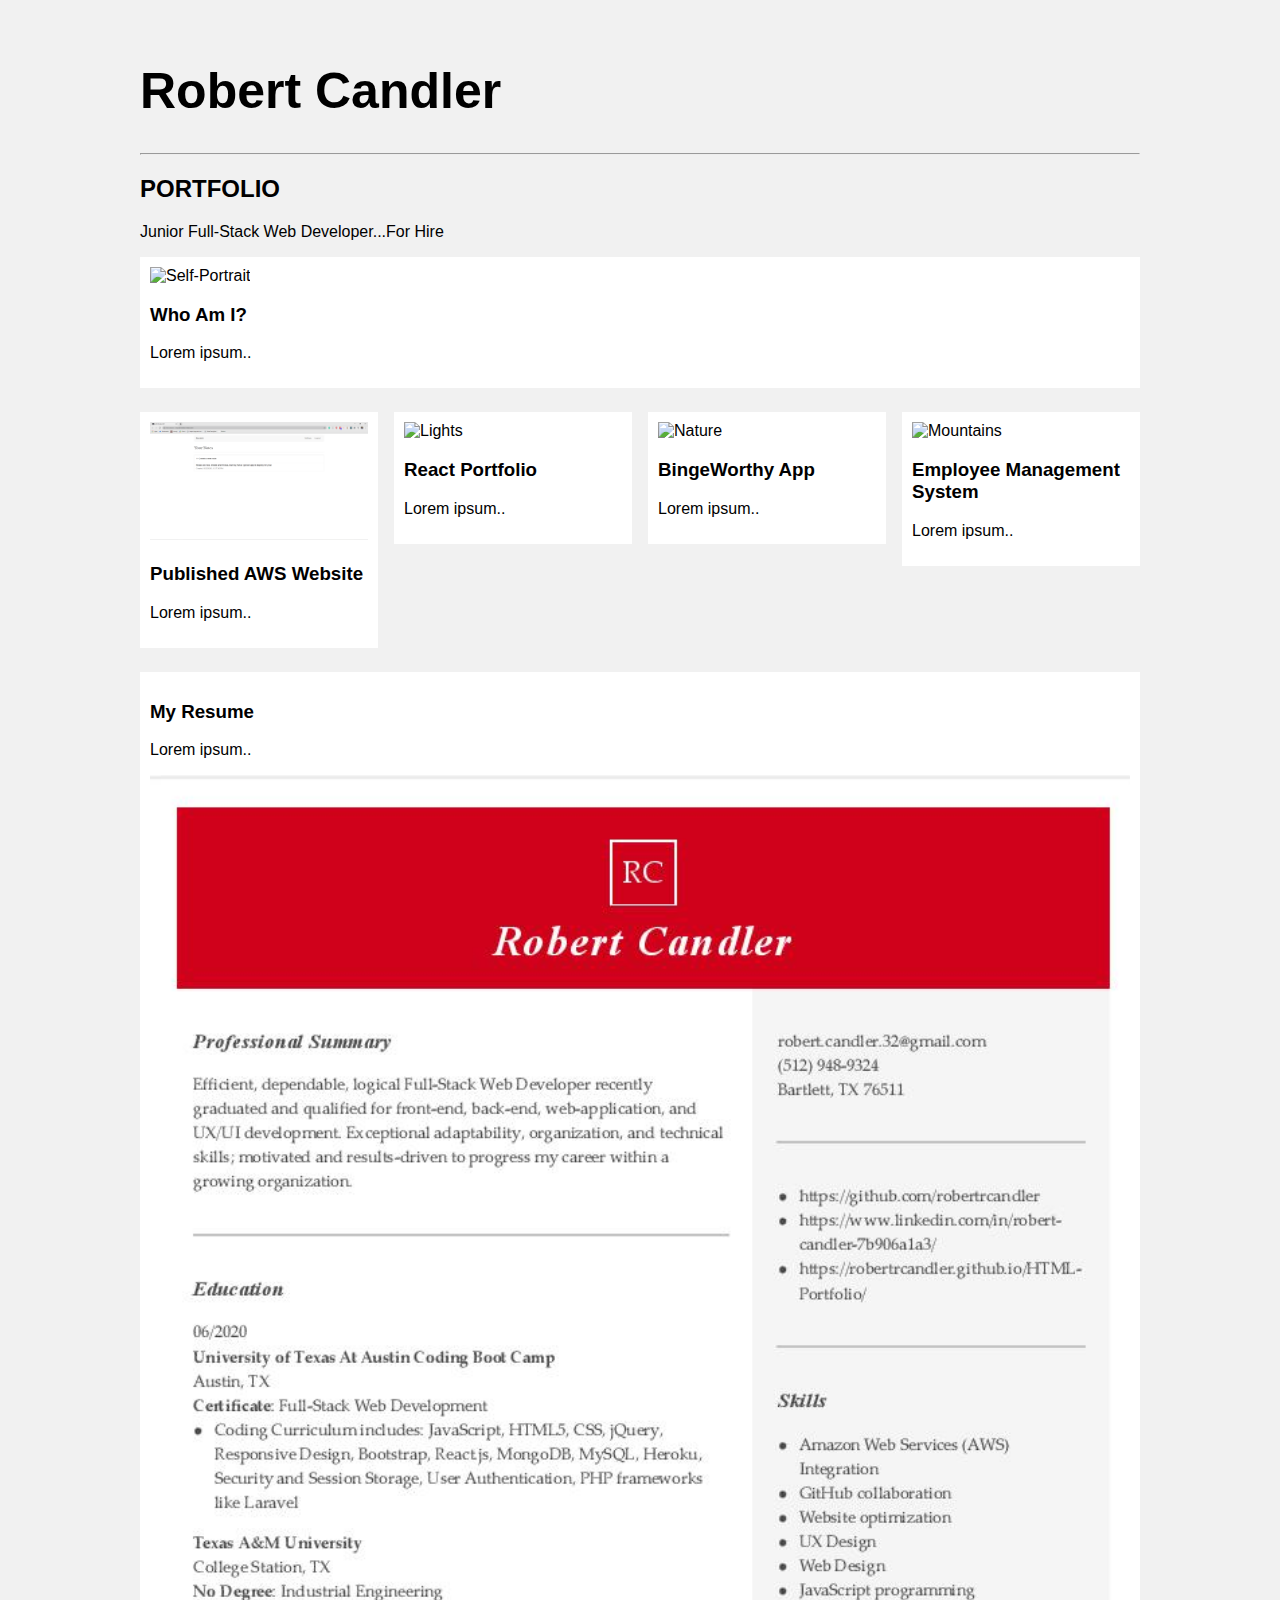
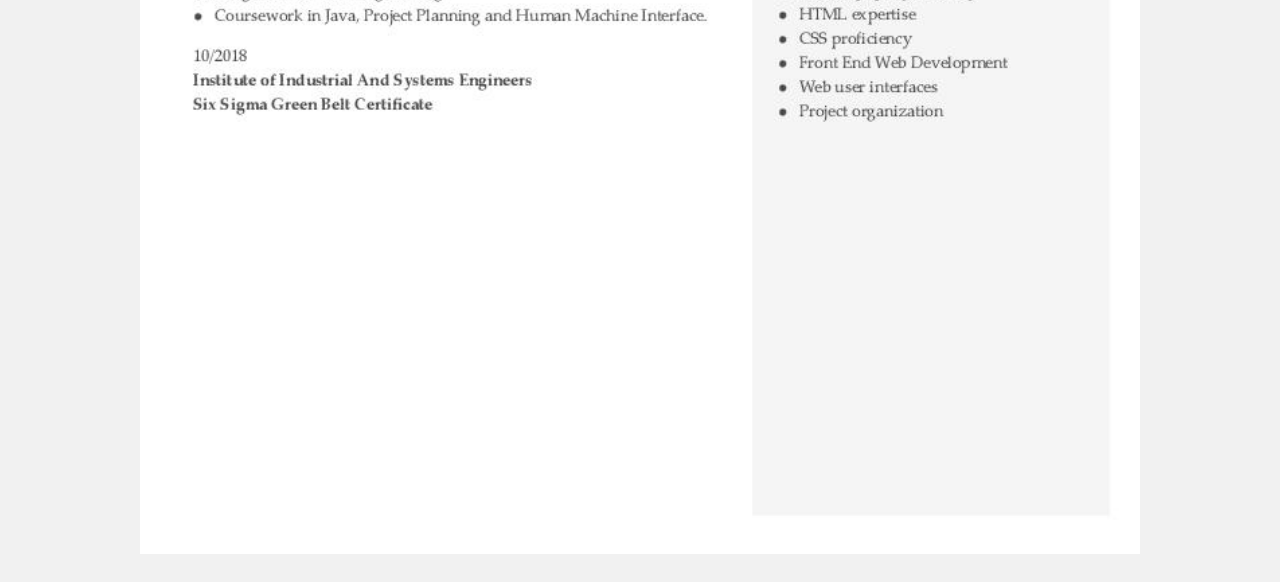
==== index.html @ 7c2776e1 "css overhaul in progress" ====
<!DOCTYPE html>
<html lang="en">
<head>
    <meta charset="UTF-8">
    <meta name="viewport" content="width=device-width, initial-scale=1.0">
    <link rel="icon" href="./pictures/rc-favicon.png">
    <title>Portfolio</title>
    <link rel="stylesheet" href="https://stackpath.bootstrapcdn.com/bootstrap/4.5.1/css/bootstrap.min.css" integrity="sha384-VCmXjywReHh4PwowAiWNagnWcLhlEJLA5buUprzK8rxFgeH0kww/aWY76TfkUoSX" crossorigin="anonymous">
    <link rel="stylesheet" href="style.css" />
</head>

<body>
<!-- MAIN (Center website) -->
<div class="main">

    <h1>Robert Candler</h1>
    <hr>
    
    <h2>PORTFOLIO</h2>
    <p>Junior Full-Stack Web Developer...For Hire</p>

    <div class="content">
      <img src="mypic.jpg" alt="Self-Portrait" style="width:100%">
      <h3>Who Am I?</h3>
      <p>Lorem ipsum..</p>
    </div>
    
    <!-- Portfolio Gallery Grid -->
    <div class="row">
      <div class="column">
        <div class="content">
          <img src="./pictures/AWS.png" alt="AWS" style="width:100%">
          <h3>Published AWS Website</h3>
          <p>Lorem ipsum..</p>
          <!-- http://my-serverless-notes.com/
          https://github.com/robertrcandler/serverless-notes-client
         https://github.com/robertrcandler/serverless-notes-->
        </div>
      </div>
      <div class="column">
        <div class="content">
          <img src="lights.jpg" alt="Lights" style="width:100%">
          <h3>React Portfolio</h3>
          <p>Lorem ipsum..</p>
        </div>
      </div>
      <div class="column">
        <div class="content">
          <img src="nature.jpg" alt="Nature" style="width:100%">
          <h3>BingeWorthy App</h3>
          <p>Lorem ipsum..</p>
          <!-- https://github.com/mmejares/project2_BingeWorthy
          https://production-binge-worthy.herokuapp.com/ -->
        </div>
      </div>
      <div class="column">
        <div class="content">
          <img src="mountains.jpg" alt="Mountains" style="width:100%">
          <h3>Employee Management System</h3>
          <p>Lorem ipsum..</p>
          <!-- https://github.com/robertrcandler/H12-Employee-Management-System -->
        </div>
      </div>
    </div>
    
    <div class="content">
      <h3>My Resume</h3>
      <p>Lorem ipsum..</p>
      <img src="./pictures/resume1-page-001.jpg" alt="Resume" style="width:100%">
      
    </div>
    
 
  </div>
  <!-- END MAIN -->
</body>
</html>
---- style.css ----
* {
    box-sizing: border-box;
  }
  
  body {
    background-color: #f1f1f1;
    padding: 20px;
    font-family: Arial;
  }
  
  /* Center website */
  .main {
    max-width: 1000px;
    margin: auto;
  }
  
  h1 {
    font-size: 50px;
    word-break: break-all;
  }
  
  .row {
    margin: 8px -16px;
  }
  
  /* Add padding BETWEEN each column (if you want) */
  .row,
  .row > .column {
    padding: 8px;
  }
  
  /* Create four equal columns that floats next to each other */
  .column {
    float: left;
    width: 25%;
  }
  
  /* Clear floats after rows */
  .row:after {
    content: "";
    display: table;
    clear: both;
  }
  
  /* Content */
  .content {
    background-color: white;
    padding: 10px;
  }
  
  /* Responsive layout - makes a two column-layout instead of four columns */
  @media screen and (max-width: 900px) {
    .column {
      width: 50%;
    }
  }
  
  /* Responsive layout - makes the two columns stack on top of each other instead of next to each other */
  @media screen and (max-width: 600px) {
    .column {
      width: 100%;
    }
  }
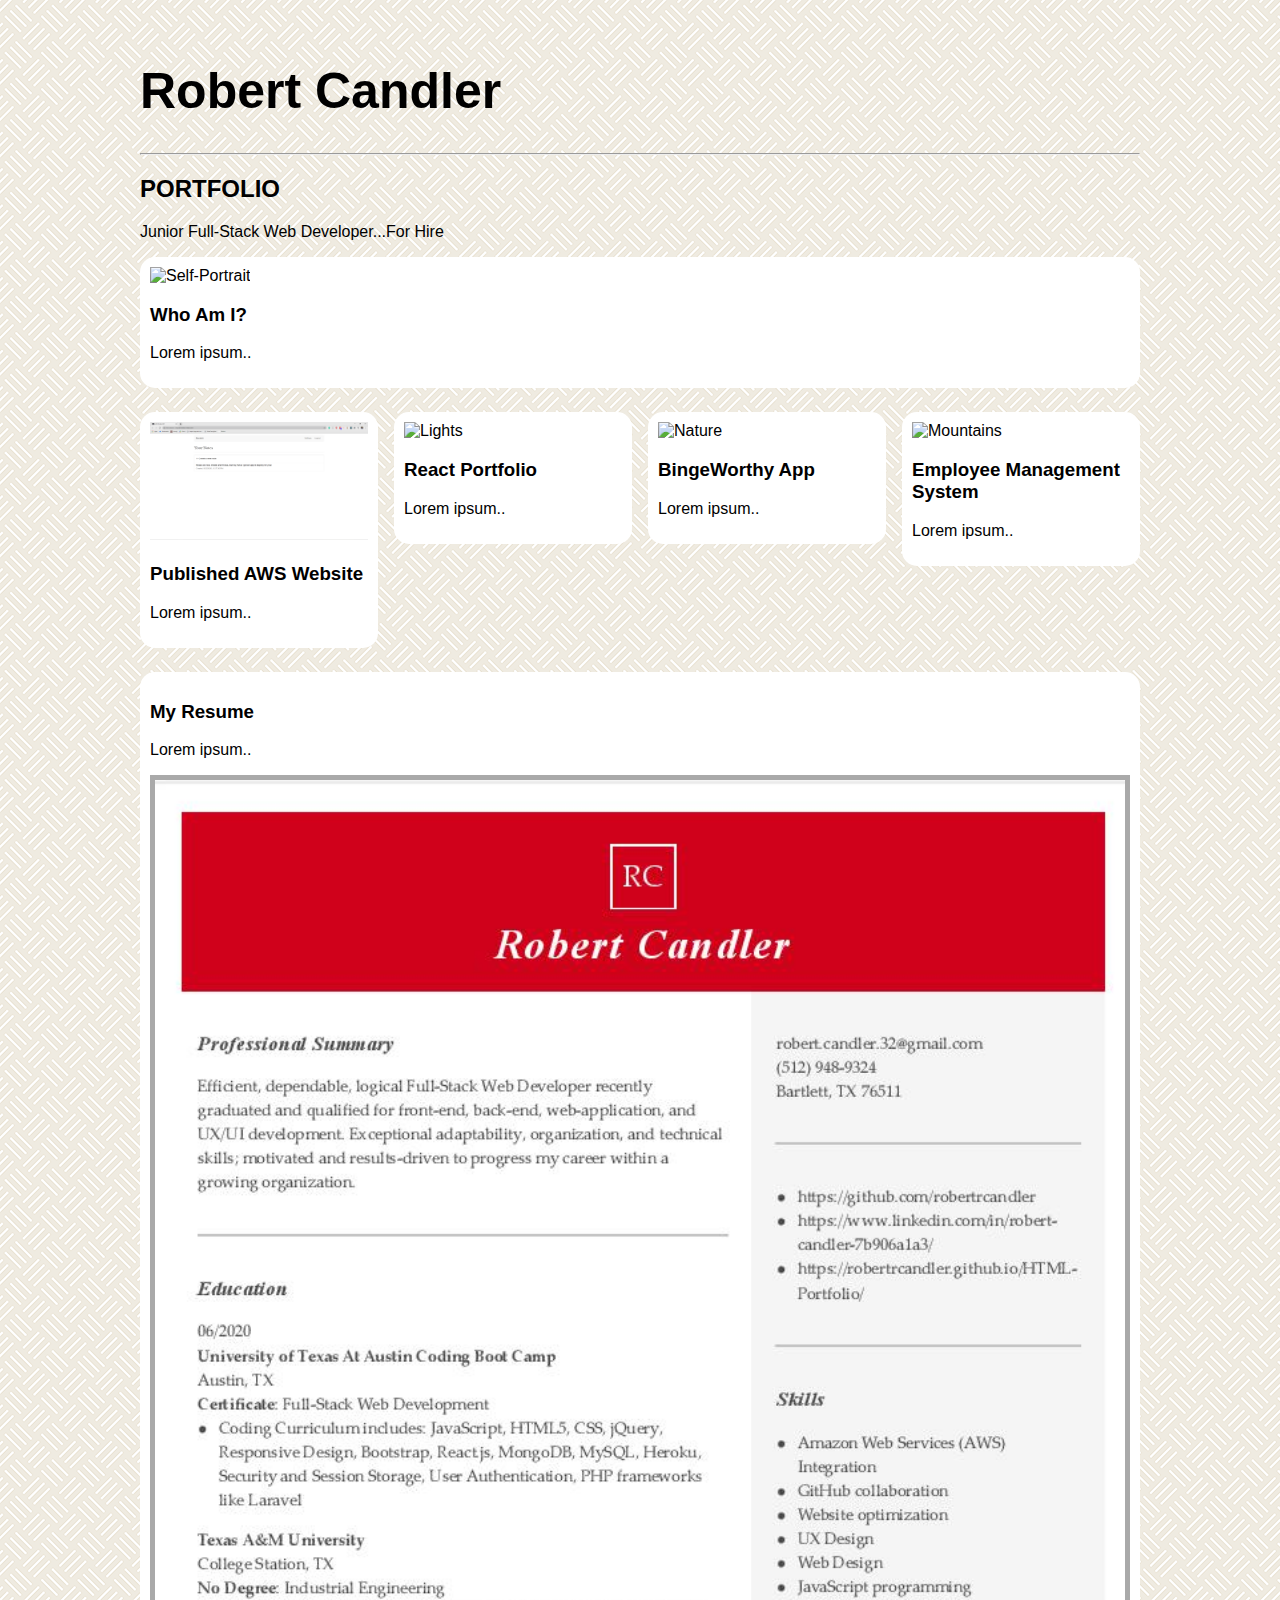
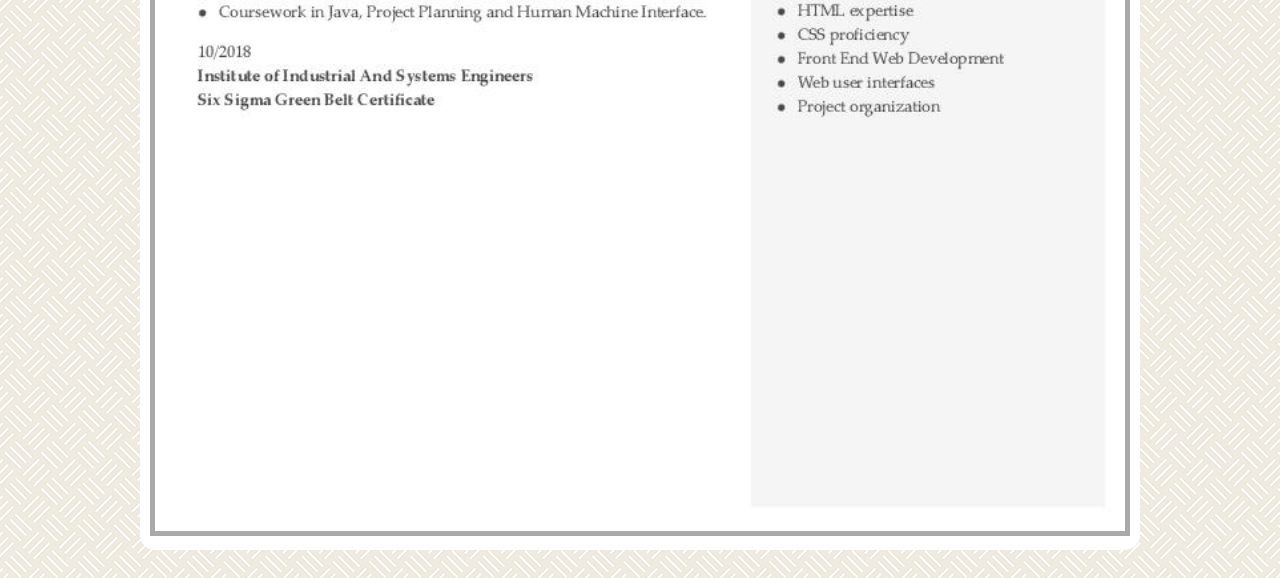
==== commit 965ecfeb: "css overhaul in progress" ====
--- a/index.html
+++ b/index.html
@@ -66,7 +66,7 @@
     <div class="content">
       <h3>My Resume</h3>
       <p>Lorem ipsum..</p>
-      <img src="./pictures/resume1-page-001.jpg" alt="Resume" style="width:100%">
+      <img src="./pictures/resume1-page-001.jpg" alt="Resume" style="width:100%; border: 5px solid darkgray;">
       
     </div>
     
--- a/style.css
+++ b/style.css
@@ -3,7 +3,8 @@
   }
   
   body {
-    background-color: #f1f1f1;
+    background-image: url("./pictures/floor-tile.png");
+    background-repeat: repeat;
     padding: 20px;
     font-family: Arial;
   }
@@ -46,6 +47,7 @@
   .content {
     background-color: white;
     padding: 10px;
+    border-radius: 15px;
   }
   
   /* Responsive layout - makes a two column-layout instead of four columns */
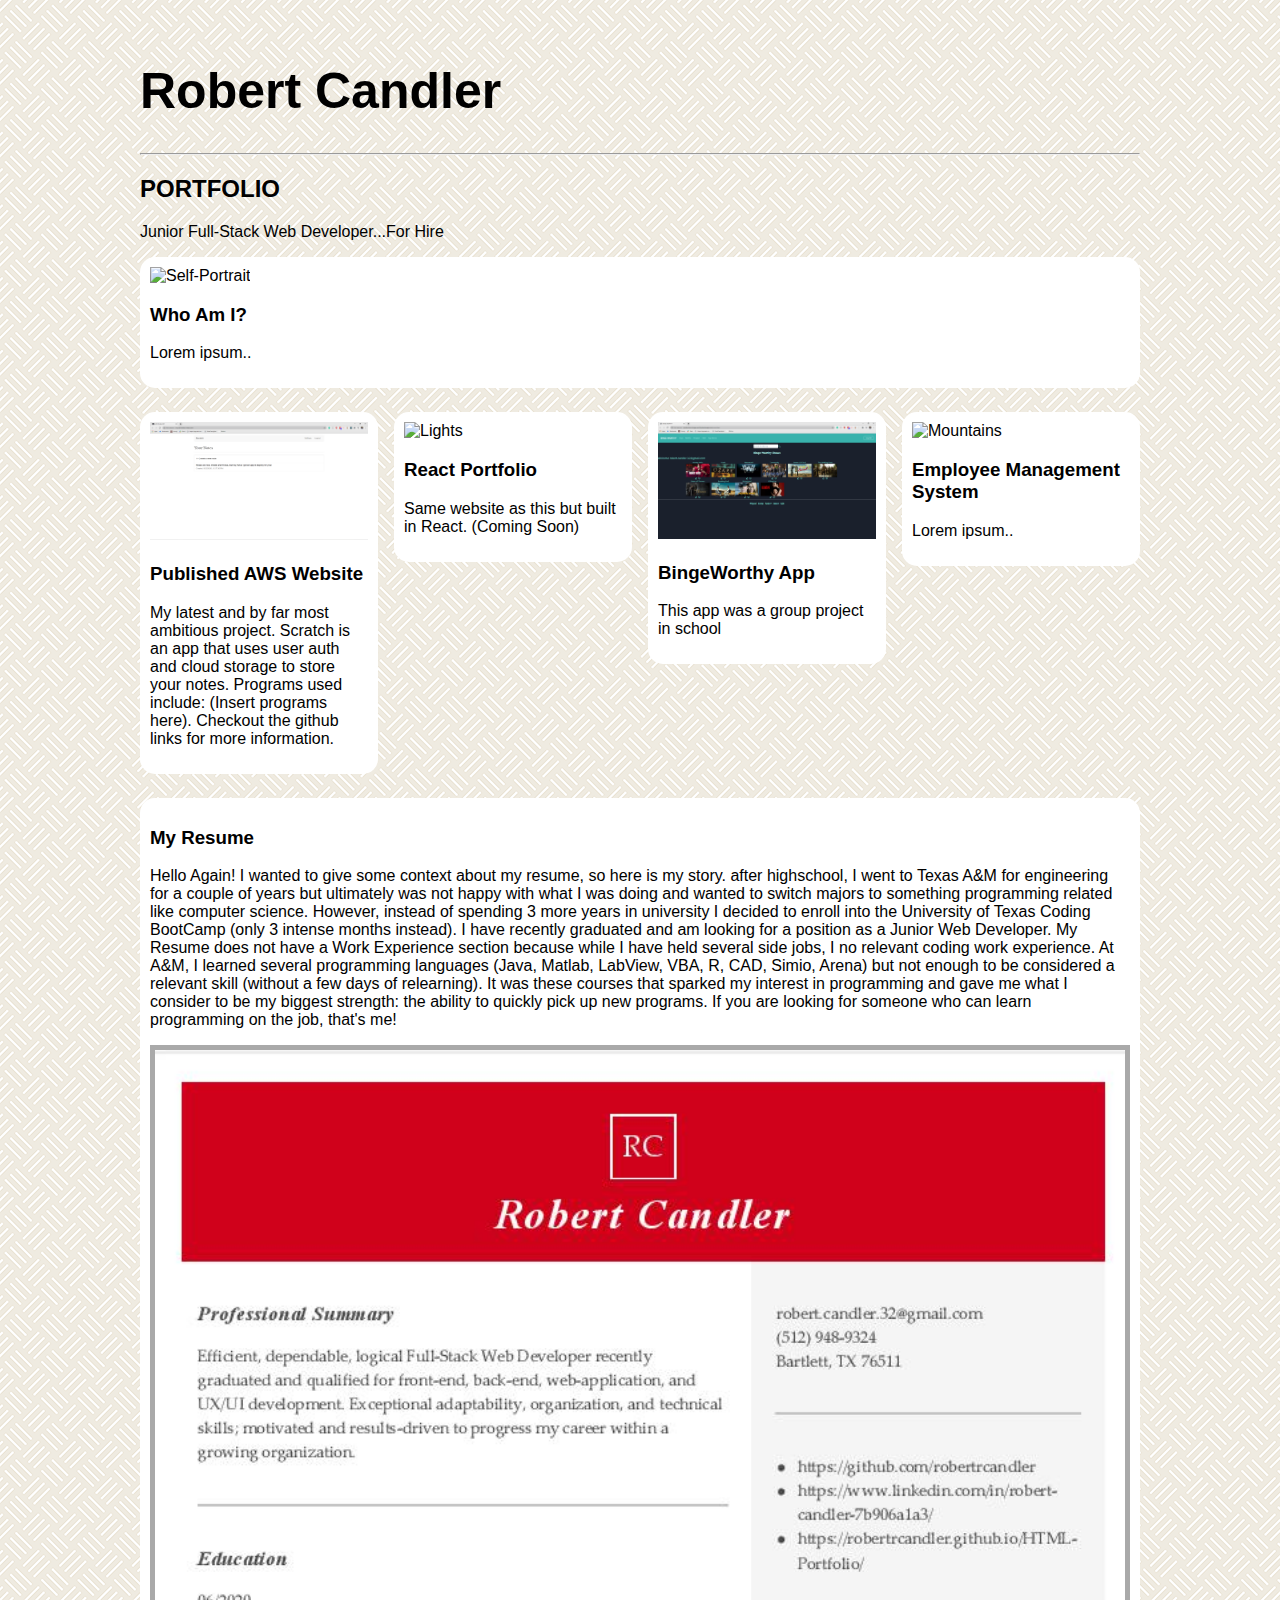
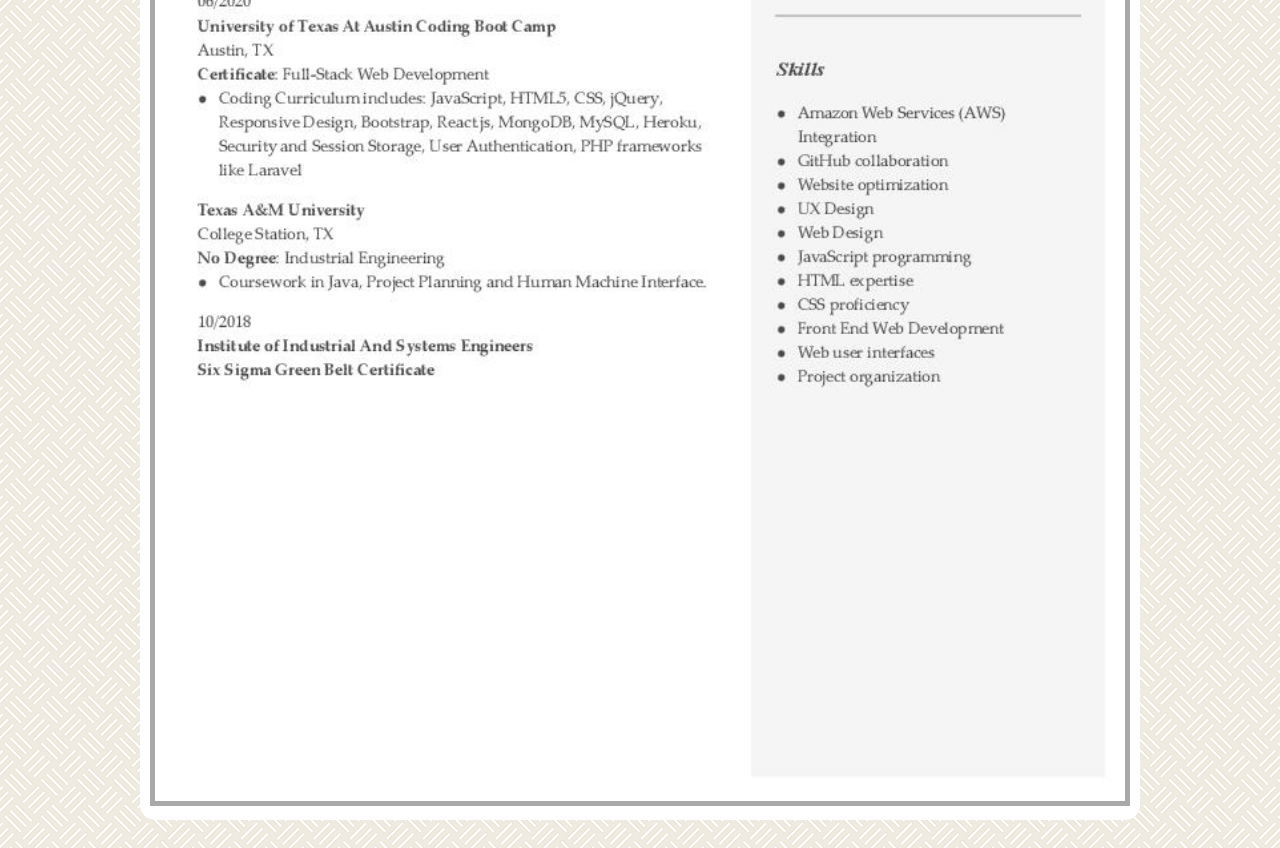
==== commit 620a6d12: "writing bios" ====
--- a/index.html
+++ b/index.html
@@ -31,7 +31,10 @@
         <div class="content">
           <img src="./pictures/AWS.png" alt="AWS" style="width:100%">
           <h3>Published AWS Website</h3>
-          <p>Lorem ipsum..</p>
+          <p>My latest and by far most ambitious project. Scratch is an app that uses user auth and cloud storage to store your notes. 
+            Programs used include: (Insert programs here).
+            Checkout the github links for more information.
+          </p>
           <!-- http://my-serverless-notes.com/
           https://github.com/robertrcandler/serverless-notes-client
          https://github.com/robertrcandler/serverless-notes-->
@@ -41,14 +44,14 @@
         <div class="content">
           <img src="lights.jpg" alt="Lights" style="width:100%">
           <h3>React Portfolio</h3>
-          <p>Lorem ipsum..</p>
+          <p>Same website as this but built in React. (Coming Soon)</p>
         </div>
       </div>
       <div class="column">
         <div class="content">
-          <img src="nature.jpg" alt="Nature" style="width:100%">
+          <img src="./pictures/bingeworthy.png" alt="BingeWorthy App" style="width:100%">
           <h3>BingeWorthy App</h3>
-          <p>Lorem ipsum..</p>
+          <p>This app was a group project in school</p>
           <!-- https://github.com/mmejares/project2_BingeWorthy
           https://production-binge-worthy.herokuapp.com/ -->
         </div>
@@ -65,7 +68,14 @@
     
     <div class="content">
       <h3>My Resume</h3>
-      <p>Lorem ipsum..</p>
+      <p>Hello Again! I wanted to give some context about my resume, so here is my story. after highschool, I went to Texas A&M for engineering for a couple of years but ultimately 
+        was not happy with what I was doing and wanted to switch
+        majors to something programming related like computer science. However, instead of spending 3 more years in university I decided to enroll into the University of Texas
+        Coding BootCamp (only 3 intense months instead). I have recently graduated and am looking for a position as a Junior Web Developer. My Resume does not have a Work Experience
+        section because while I have held several side jobs, I no relevant coding work experience. At A&M, I learned several programming languages (Java, Matlab, LabView, VBA, R, 
+        CAD, Simio, Arena) but not enough to be considered a relevant skill (without a few days of relearning). It was these courses that sparked my interest in programming and gave
+        me what I consider to be my biggest strength: the ability to quickly pick up new programs. If you are looking for someone who can learn programming on the job, that's me!
+      </p>
       <img src="./pictures/resume1-page-001.jpg" alt="Resume" style="width:100%; border: 5px solid darkgray;">
       
     </div>
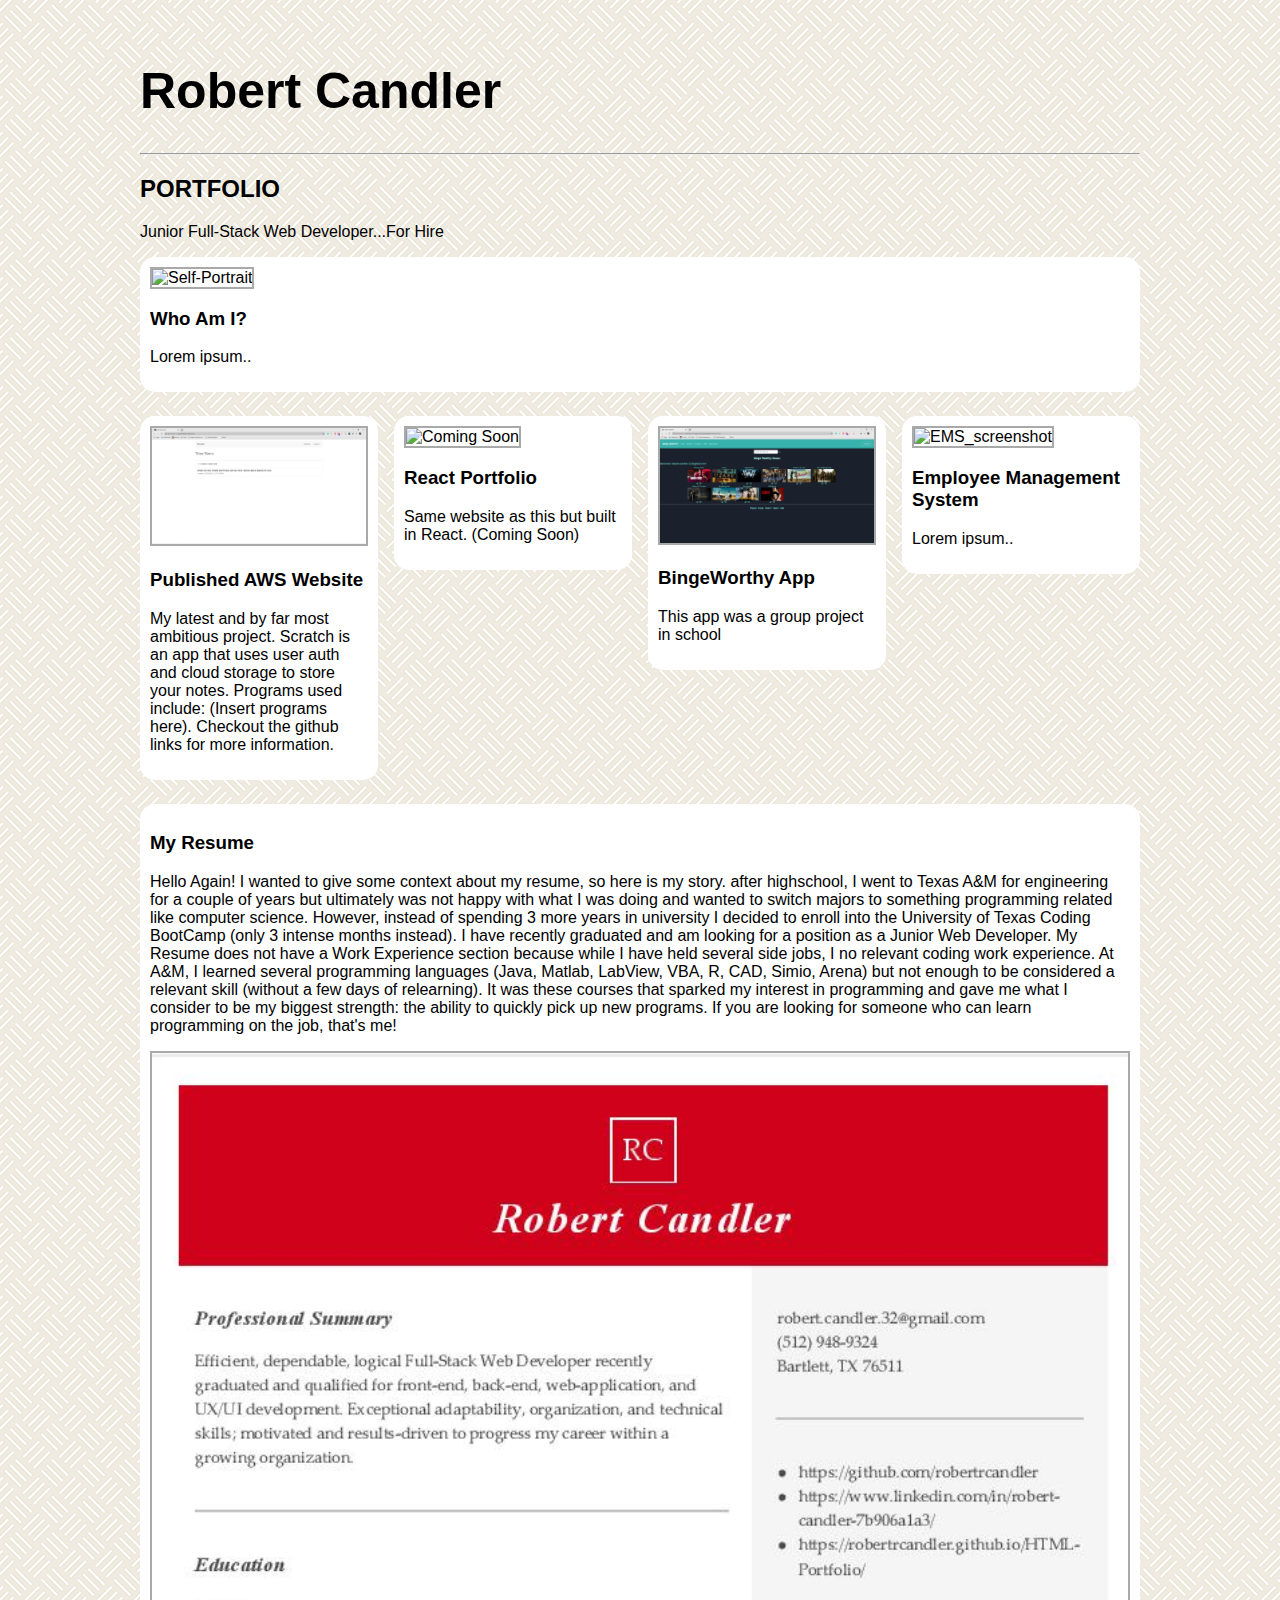
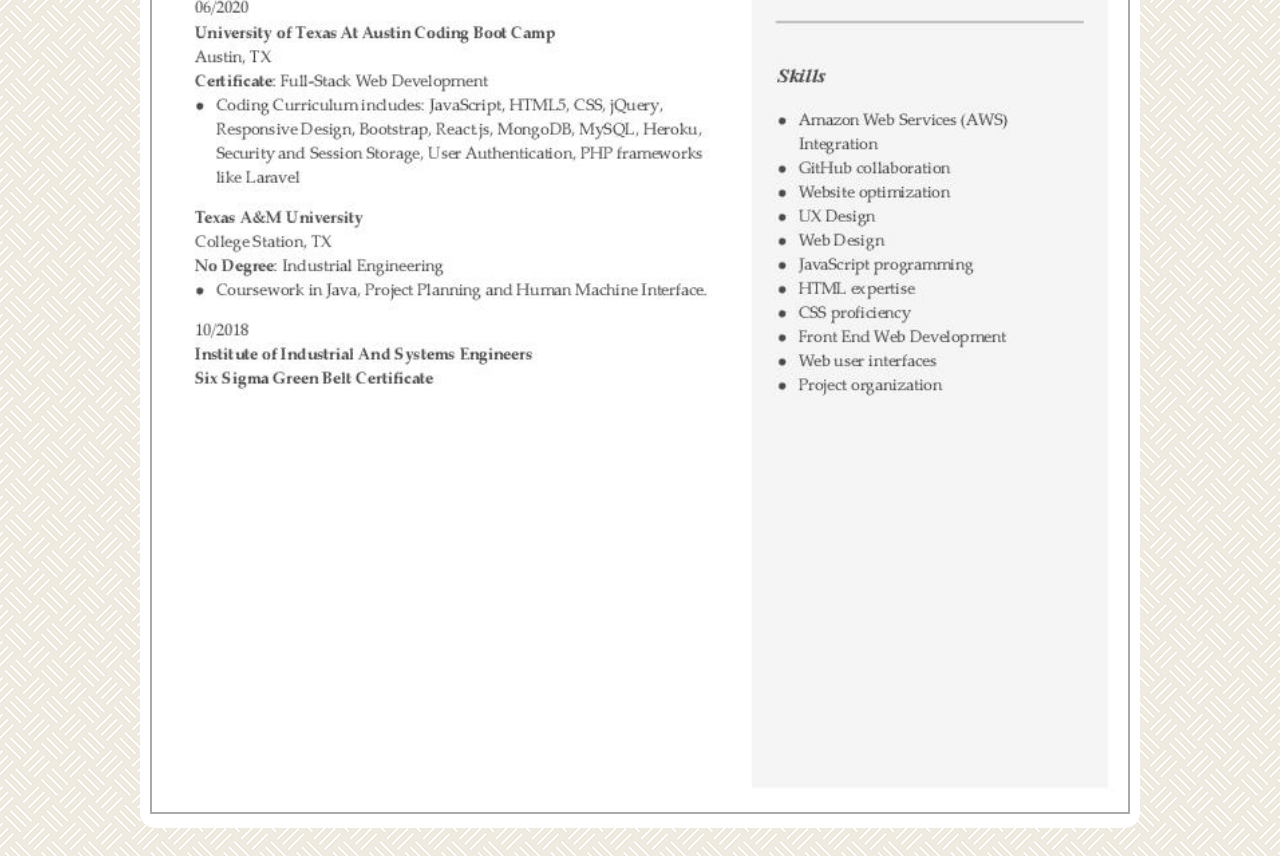
==== commit 9df45703: "writing bios" ====
--- a/index.html
+++ b/index.html
@@ -42,7 +42,7 @@
       </div>
       <div class="column">
         <div class="content">
-          <img src="lights.jpg" alt="Lights" style="width:100%">
+          <img src="lights.jpg" alt="Coming Soon" style="width:100%">
           <h3>React Portfolio</h3>
           <p>Same website as this but built in React. (Coming Soon)</p>
         </div>
@@ -58,7 +58,7 @@
       </div>
       <div class="column">
         <div class="content">
-          <img src="mountains.jpg" alt="Mountains" style="width:100%">
+          <img src="mountains.jpg" alt="EMS_screenshot" style="width:100%">
           <h3>Employee Management System</h3>
           <p>Lorem ipsum..</p>
           <!-- https://github.com/robertrcandler/H12-Employee-Management-System -->
@@ -76,7 +76,7 @@
         CAD, Simio, Arena) but not enough to be considered a relevant skill (without a few days of relearning). It was these courses that sparked my interest in programming and gave
         me what I consider to be my biggest strength: the ability to quickly pick up new programs. If you are looking for someone who can learn programming on the job, that's me!
       </p>
-      <img src="./pictures/resume1-page-001.jpg" alt="Resume" style="width:100%; border: 5px solid darkgray;">
+      <img src="./pictures/resume1-page-001.jpg" alt="Resume">
       
     </div>
     
--- a/style.css
+++ b/style.css
@@ -20,6 +20,11 @@
     word-break: break-all;
   }
   
+  img {
+    width: 100%;
+    border: 2px solid darkgray;
+  }
+
   .row {
     margin: 8px -16px;
   }
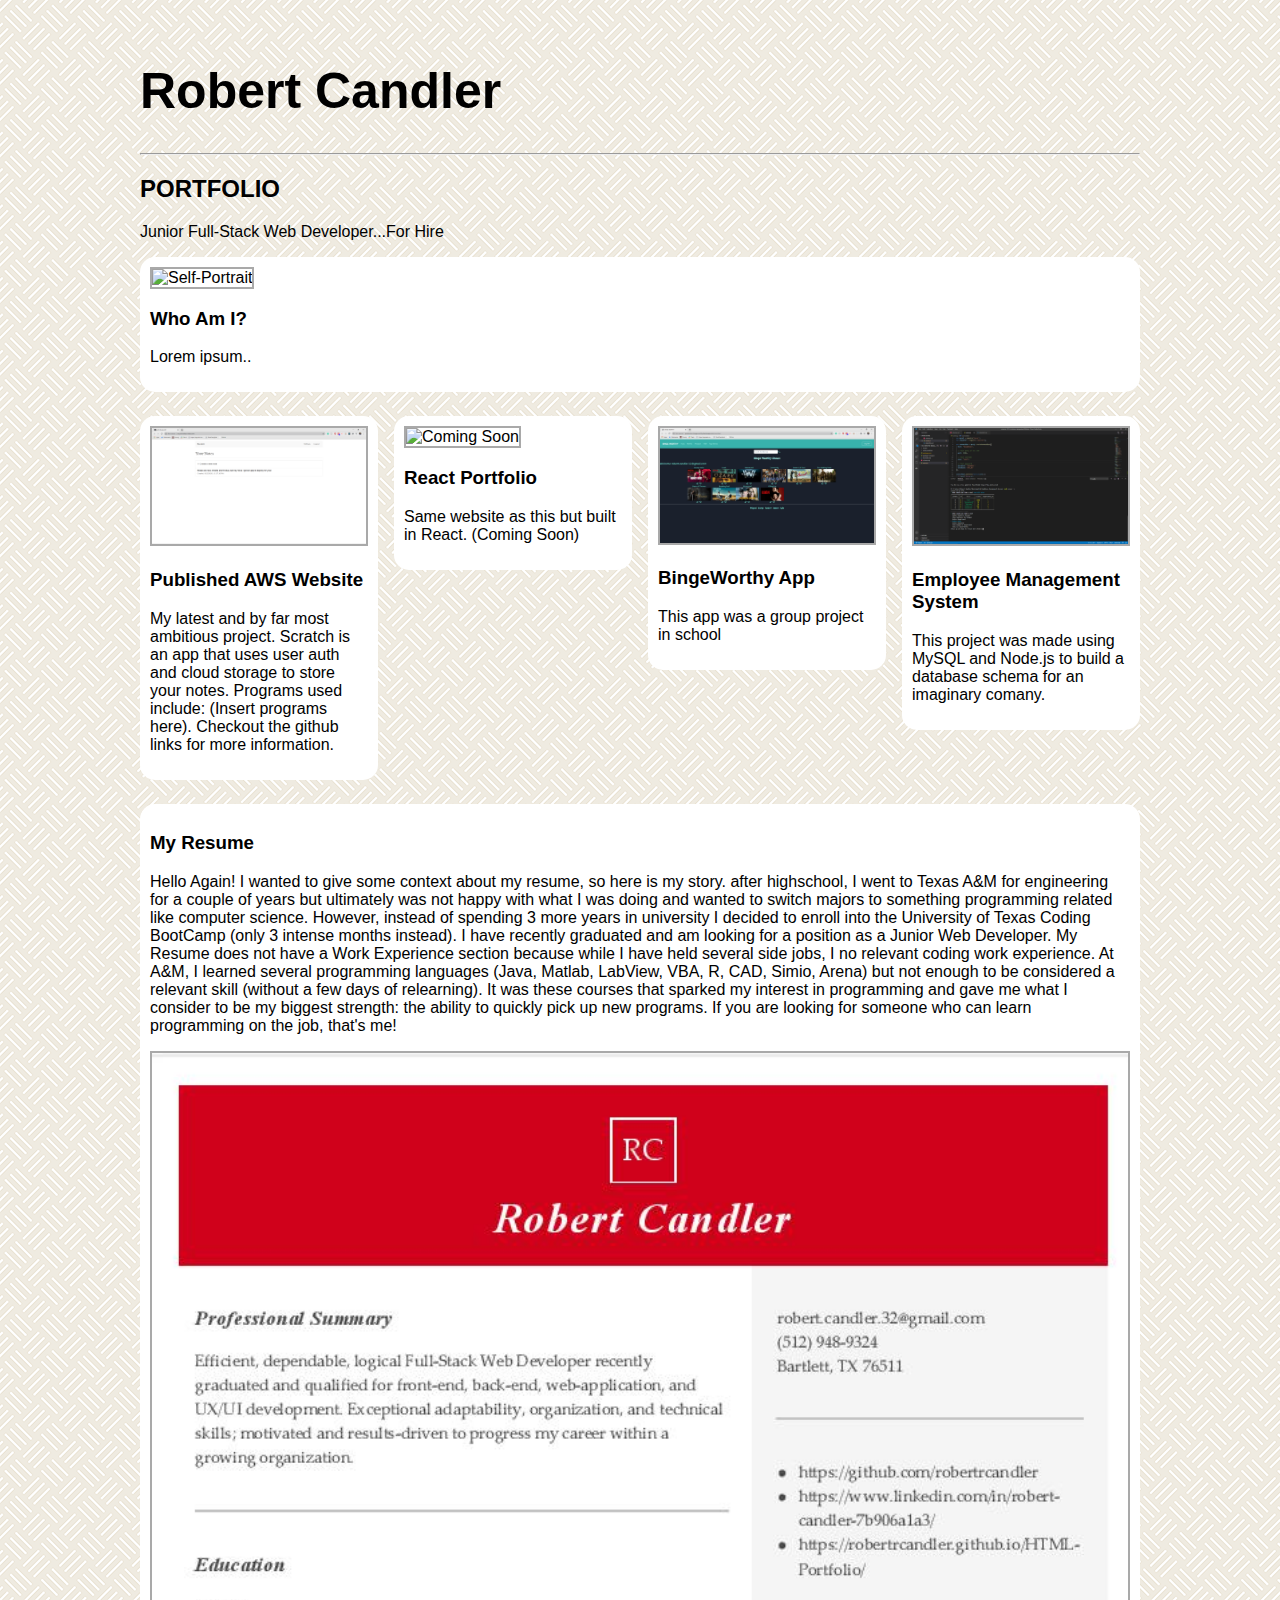
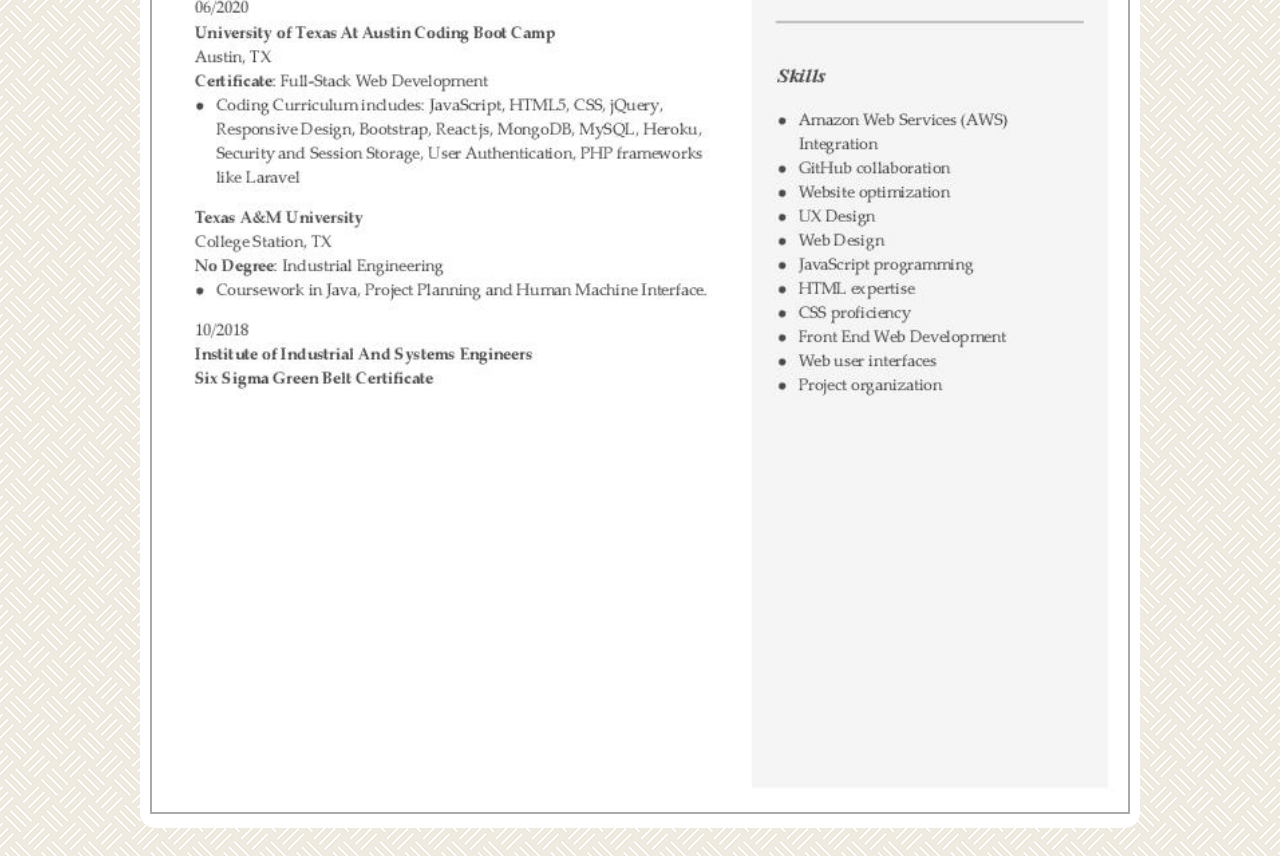
==== commit 0ce28fb3: "adding pdf for download use" ====
--- a/index.html
+++ b/index.html
@@ -58,9 +58,9 @@
       </div>
       <div class="column">
         <div class="content">
-          <img src="mountains.jpg" alt="EMS_screenshot" style="width:100%">
+          <img src="pictures/EMS.png" alt="EMS_screenshot" style="width:100%">
           <h3>Employee Management System</h3>
-          <p>Lorem ipsum..</p>
+          <p>This project was made using MySQL and Node.js to build a database schema for an imaginary comany.</p>
           <!-- https://github.com/robertrcandler/H12-Employee-Management-System -->
         </div>
       </div>
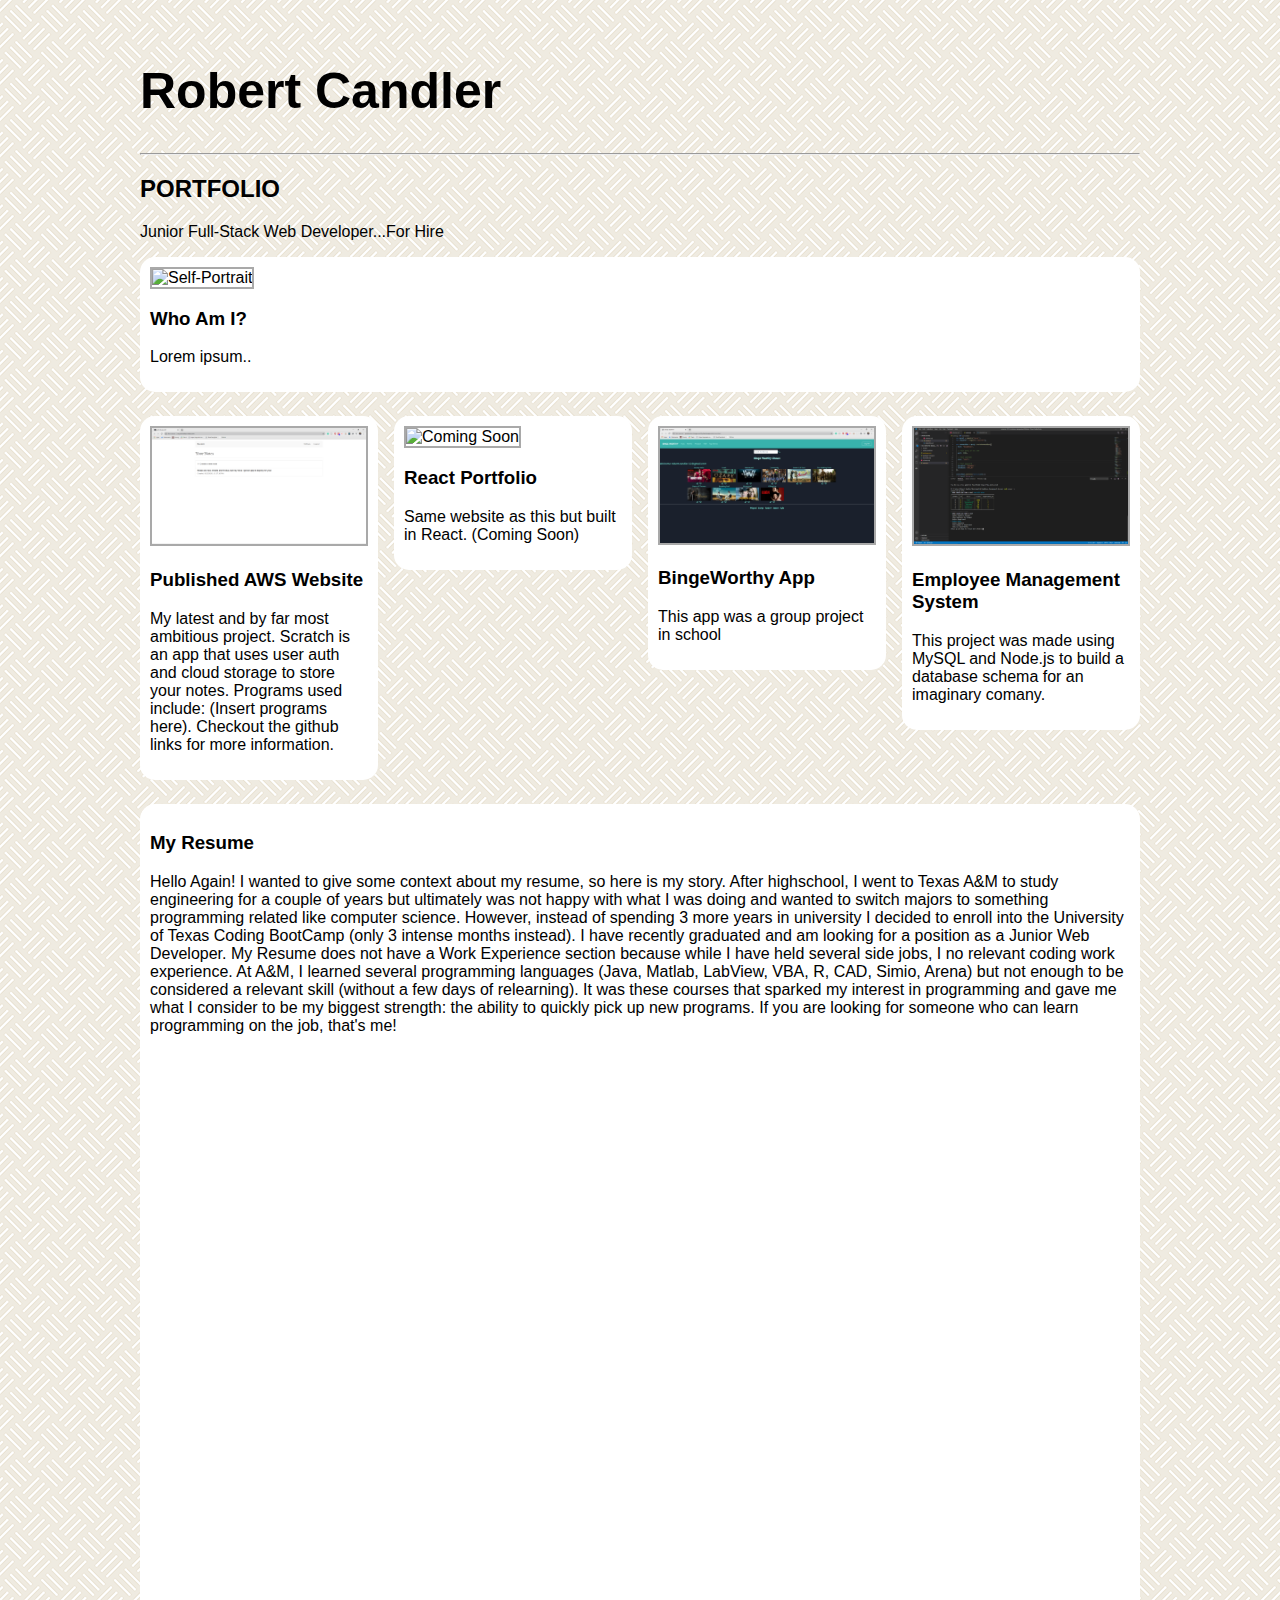
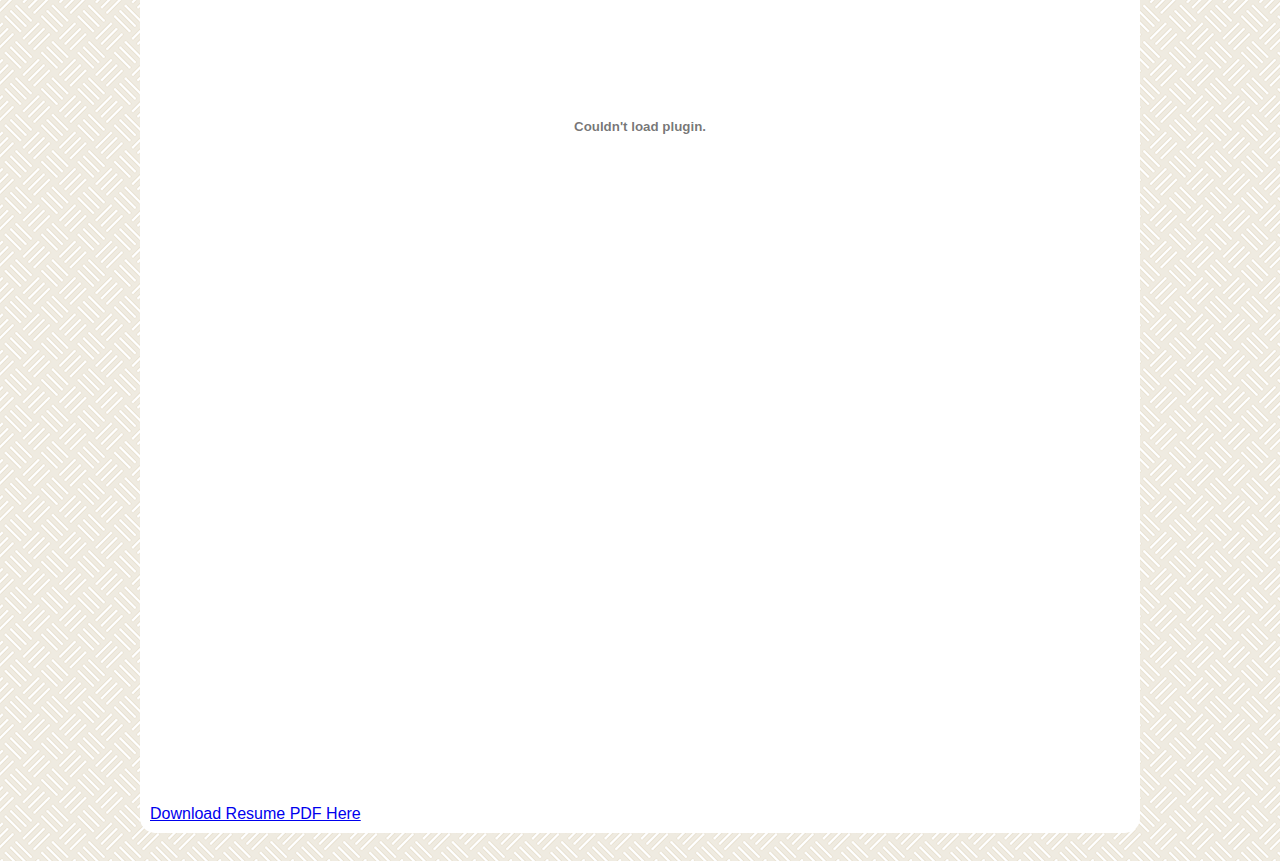
==== commit ec2412ff: "added resume" ====
--- a/index.html
+++ b/index.html
@@ -68,16 +68,17 @@
     
     <div class="content">
       <h3>My Resume</h3>
-      <p>Hello Again! I wanted to give some context about my resume, so here is my story. after highschool, I went to Texas A&M for engineering for a couple of years but ultimately 
-        was not happy with what I was doing and wanted to switch
+      <p>Hello Again! I wanted to give some context about my resume, so here is my story. After highschool, I went to Texas A&M to study engineering for a couple of years but 
+        ultimately was not happy with what I was doing and wanted to switch
         majors to something programming related like computer science. However, instead of spending 3 more years in university I decided to enroll into the University of Texas
         Coding BootCamp (only 3 intense months instead). I have recently graduated and am looking for a position as a Junior Web Developer. My Resume does not have a Work Experience
         section because while I have held several side jobs, I no relevant coding work experience. At A&M, I learned several programming languages (Java, Matlab, LabView, VBA, R, 
         CAD, Simio, Arena) but not enough to be considered a relevant skill (without a few days of relearning). It was these courses that sparked my interest in programming and gave
         me what I consider to be my biggest strength: the ability to quickly pick up new programs. If you are looking for someone who can learn programming on the job, that's me!
       </p>
-      <img src="./pictures/resume1-page-001.jpg" alt="Resume">
-      
+      <!-- <img src="./pictures/resume1-page-001.jpg" alt="Resume"> -->
+      <embed src="./pictures/resume1.pdf" type="application/pdf" width="100%" height="1350px"/>
+      <a href="pictures/resume2.pdf" target="_blank" download>Download Resume PDF Here</a>
     </div>
     
  
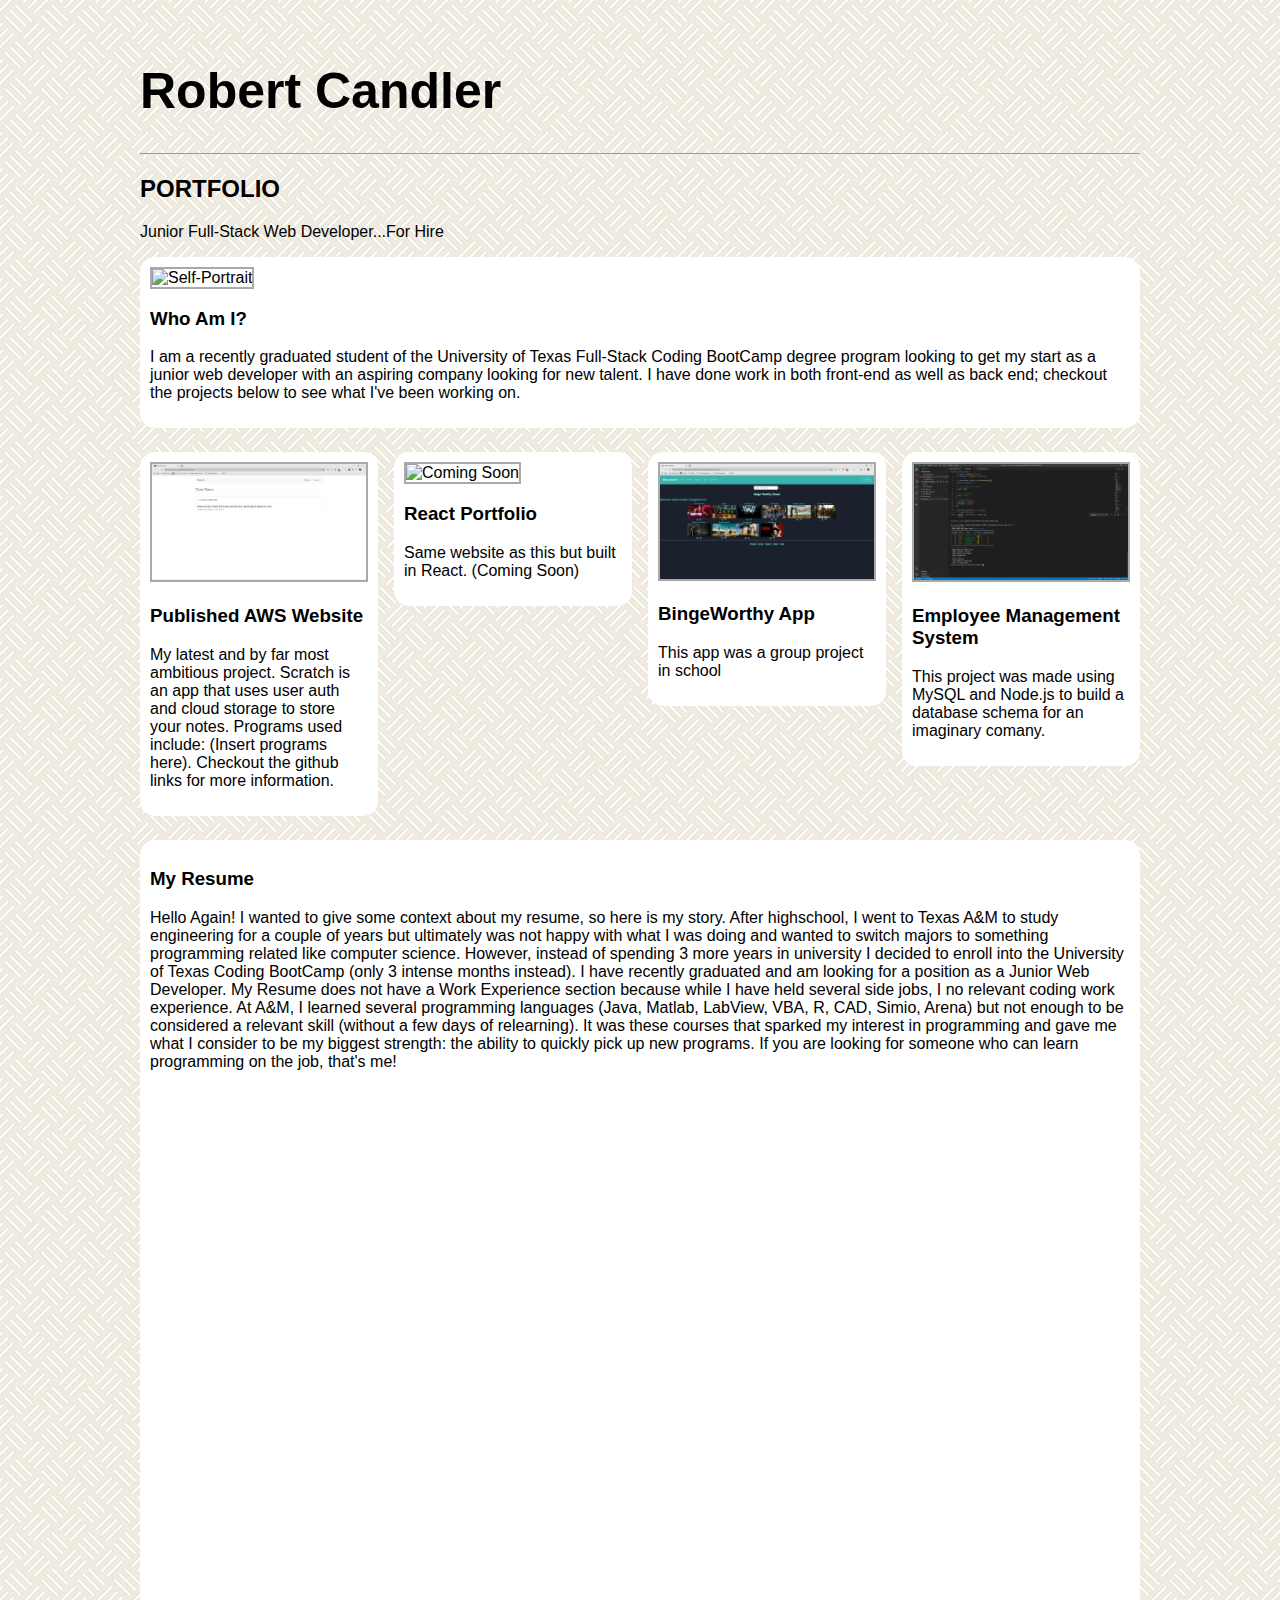
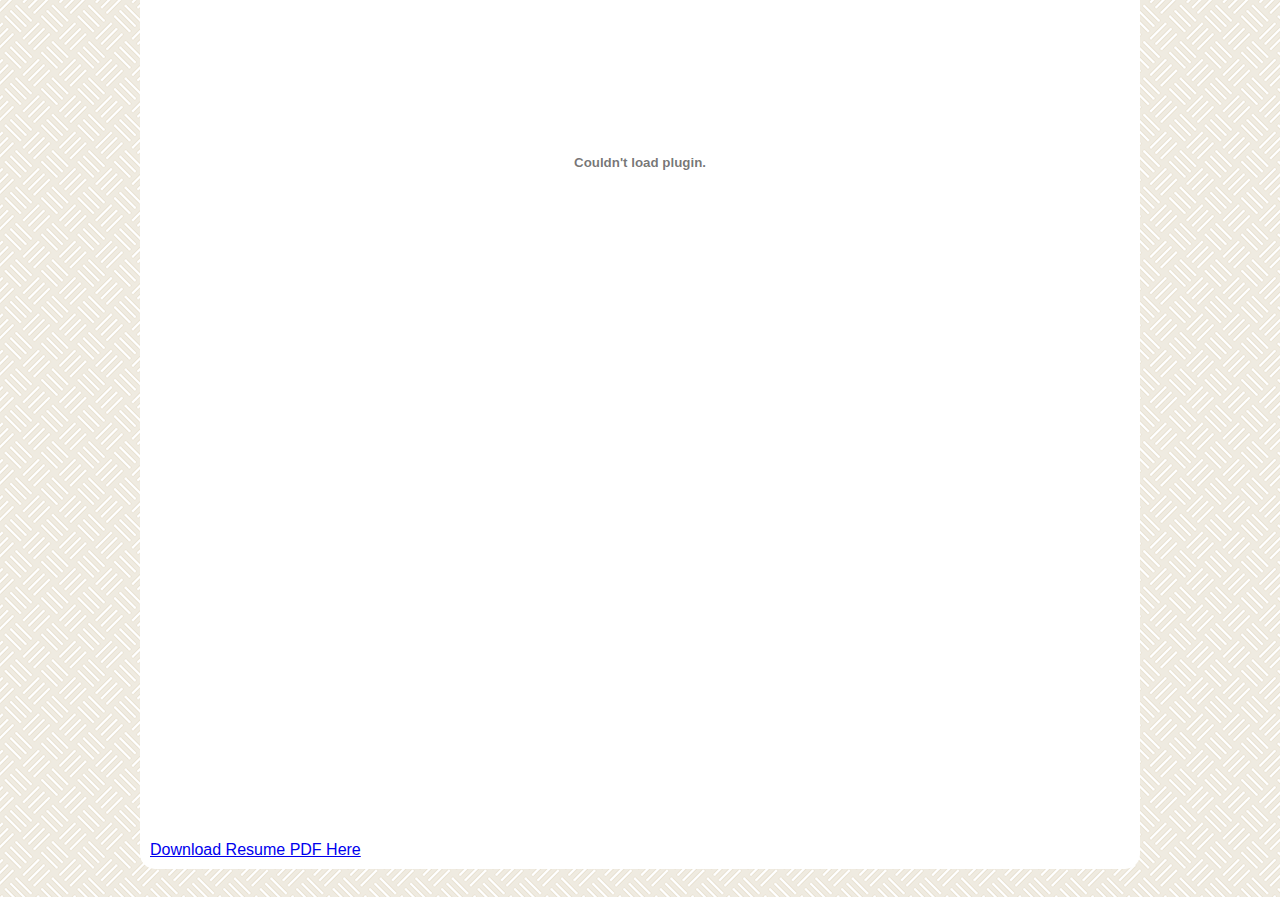
==== commit 7d4ad13a: "minor additions" ====
--- a/index.html
+++ b/index.html
@@ -22,7 +22,10 @@
     <div class="content">
       <img src="mypic.jpg" alt="Self-Portrait" style="width:100%">
       <h3>Who Am I?</h3>
-      <p>Lorem ipsum..</p>
+      <p>I am a recently graduated student of the University of Texas Full-Stack Coding BootCamp degree program looking
+        to get my start as a junior web developer with an aspiring company looking for new talent. I have done work in 
+        both front-end as well as back end; checkout the projects below to see what I've been working on.
+      </p>
     </div>
     
     <!-- Portfolio Gallery Grid -->
@@ -77,7 +80,7 @@
         me what I consider to be my biggest strength: the ability to quickly pick up new programs. If you are looking for someone who can learn programming on the job, that's me!
       </p>
       <!-- <img src="./pictures/resume1-page-001.jpg" alt="Resume"> -->
-      <embed src="./pictures/resume1.pdf" type="application/pdf" width="100%" height="1350px"/>
+      <embed src="./pictures/resume2.pdf" type="application/pdf" width="100%" height="1350px"/>
       <a href="pictures/resume2.pdf" target="_blank" download>Download Resume PDF Here</a>
     </div>
     
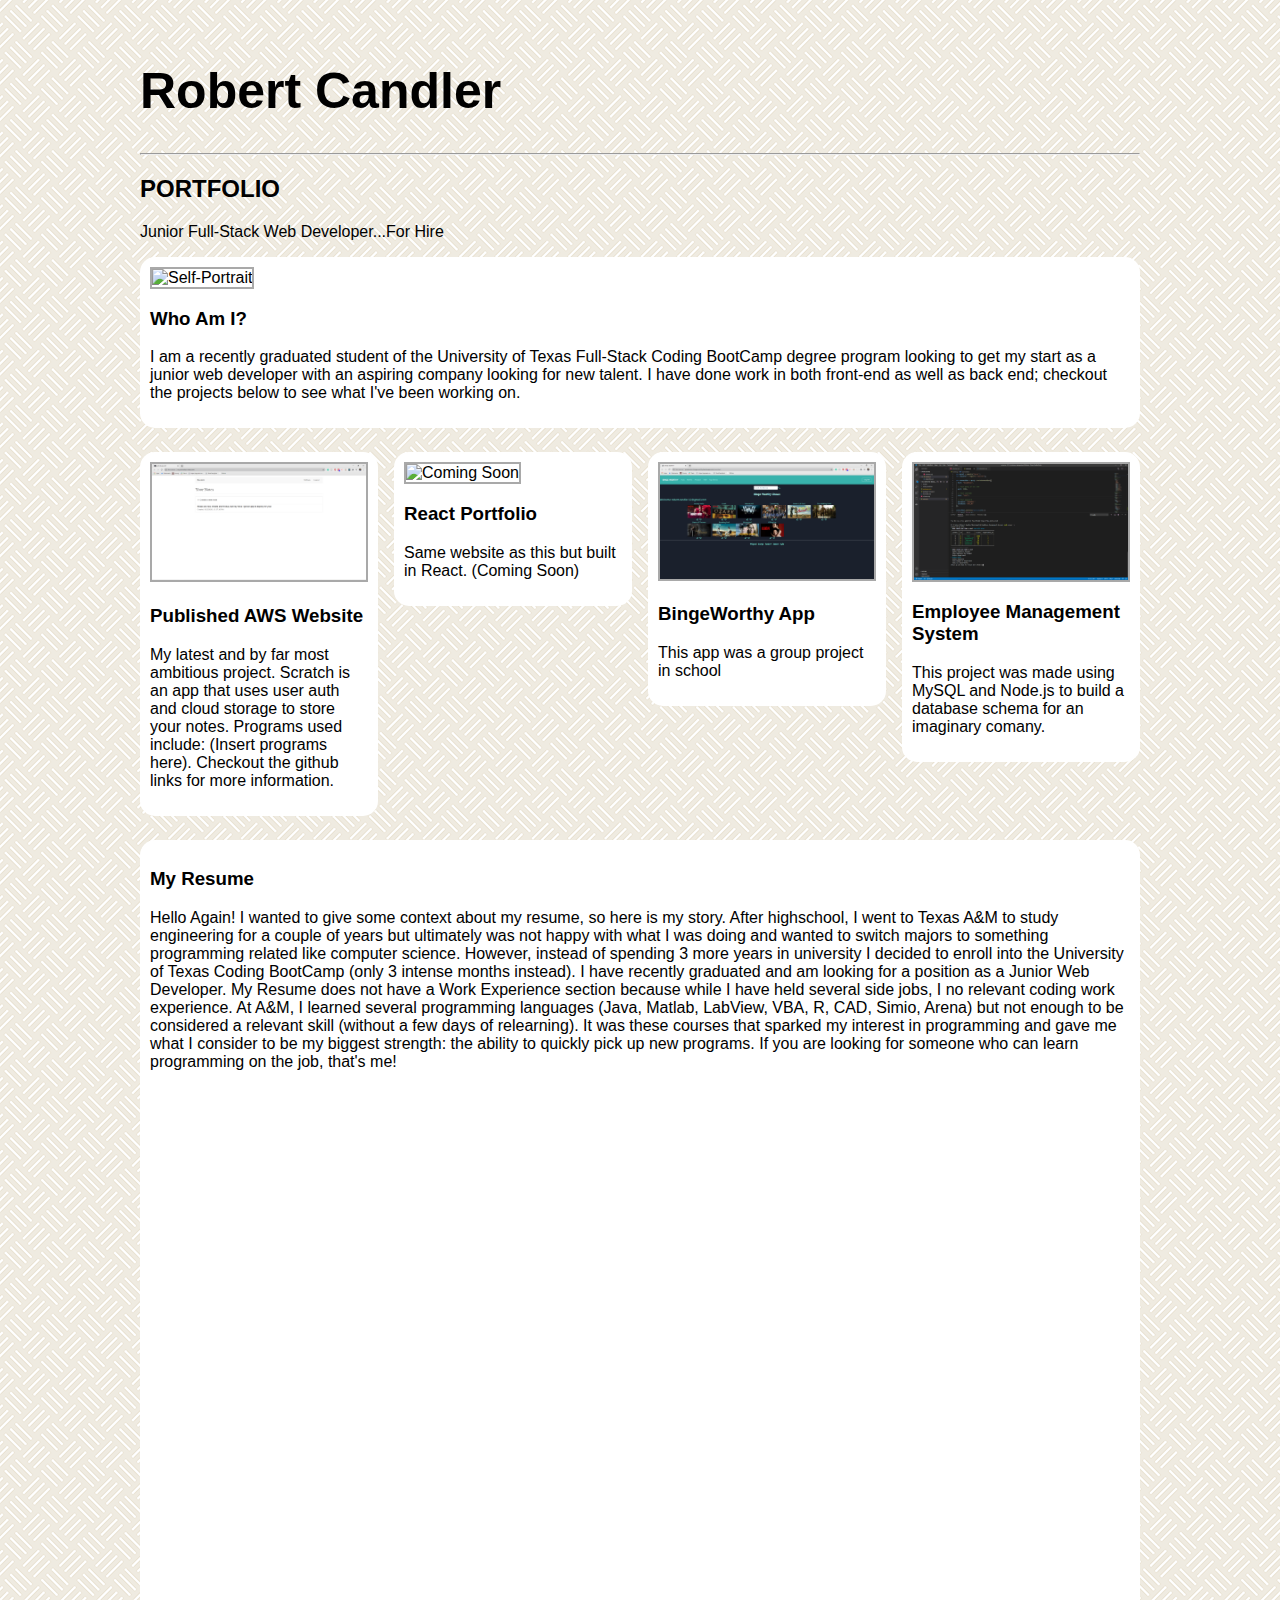
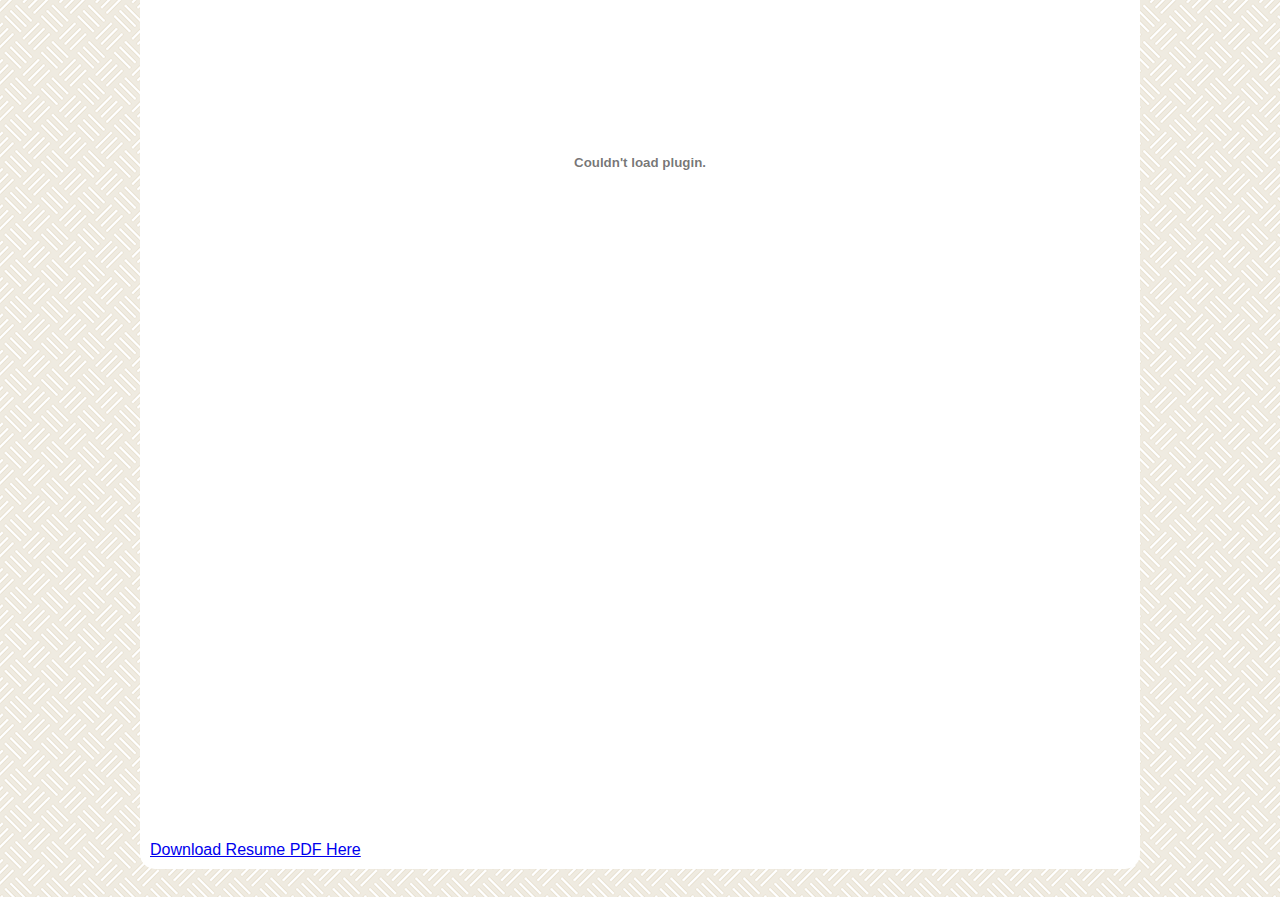
==== commit cb79525f: "testing, unfinished overlays" ====
--- a/index.html
+++ b/index.html
@@ -61,10 +61,18 @@
       </div>
       <div class="column">
         <div class="content">
-          <img src="pictures/EMS.png" alt="EMS_screenshot" style="width:100%">
-          <h3>Employee Management System</h3>
-          <p>This project was made using MySQL and Node.js to build a database schema for an imaginary comany.</p>
-          <!-- https://github.com/robertrcandler/H12-Employee-Management-System -->
+          <!-- <img src="pictures/EMS.png" alt="EMS_screenshot" style="width:100%"> -->
+          <!-- begin new stuff -->
+          <div class="container">
+            <img src="pictures/EMS.png" alt="EMS_screenshot" style="width:100%" class="image">
+            <div class="middle">
+              <div class="text">Hello World</div>
+            </div>
+          </div>
+          <!-- end new stuff -->
+            <h3>Employee Management System</h3>
+            <p>This project was made using MySQL and Node.js to build a database schema for an imaginary comany.</p>
+            <!-- https://github.com/robertrcandler/H12-Employee-Management-System -->
         </div>
       </div>
     </div>
--- a/style.css
+++ b/style.css
@@ -54,6 +54,48 @@
     padding: 10px;
     border-radius: 15px;
   }
+
+  /* adding image overlay functionality */
+  .container {
+    position: relative;
+    /* width: 50%; */
+  }
+  
+  .image {
+    opacity: 1;
+    display: block;
+    width: 100%;
+    height: auto;
+    transition: .5s ease;
+    backface-visibility: hidden;
+  }
+  
+  .middle {
+    transition: .5s ease;
+    opacity: 0;
+    position: absolute;
+    top: 50%;
+    left: 50%;
+    transform: translate(-50%, -50%);
+    -ms-transform: translate(-50%, -50%);
+    text-align: center;
+  }
+  
+  .container:hover .image {
+    opacity: 0.3;
+  }
+  
+  .container:hover .middle {
+    opacity: 1;
+  }
+  
+  .text {
+    background-color: #4CAF50;
+    color: white;
+    font-size: 16px;
+    padding: 16px 32px;
+  }
+
   
   /* Responsive layout - makes a two column-layout instead of four columns */
   @media screen and (max-width: 900px) {
